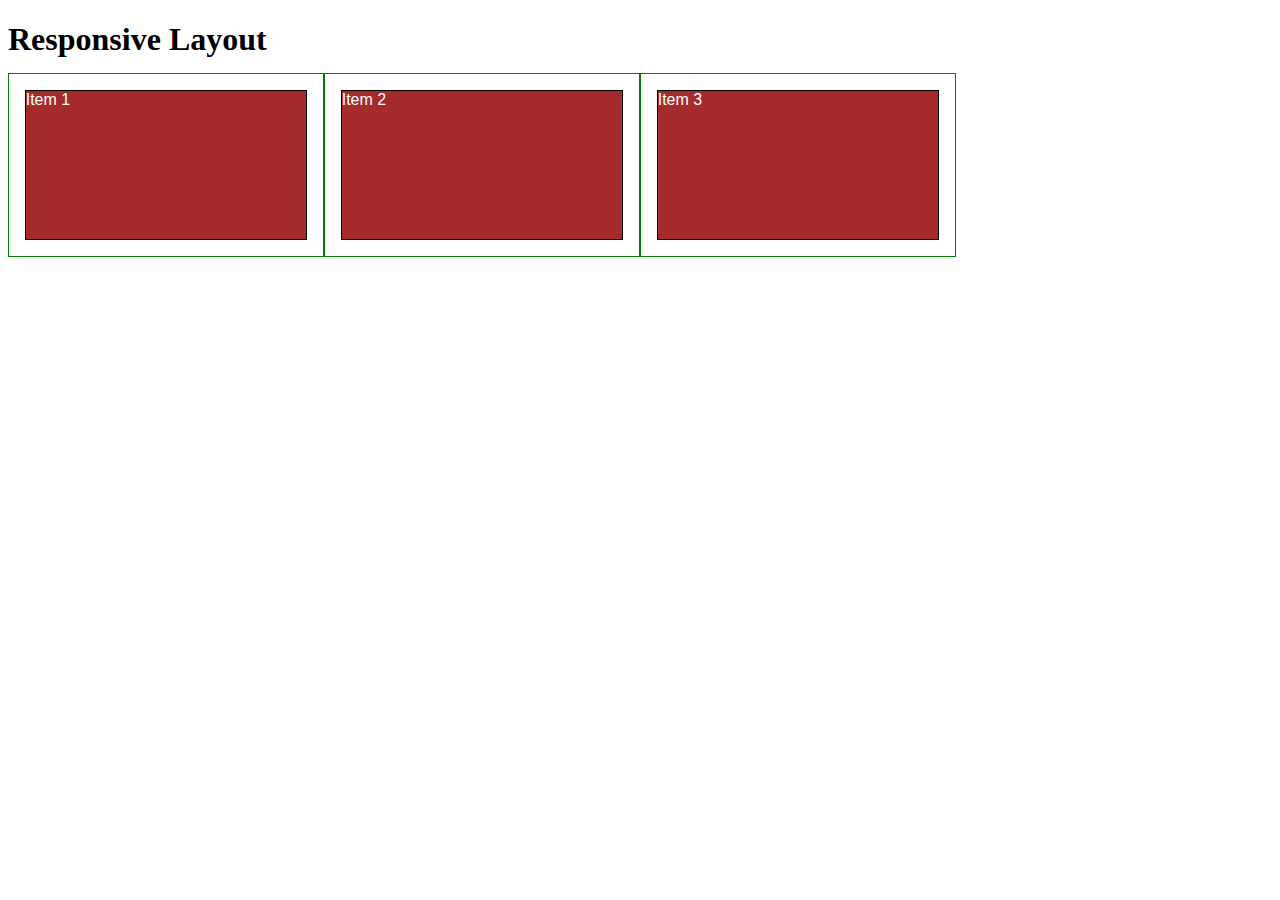
==== module2-solution/index.html @ a5811855 "name change" ====
<!DOCTYPE html>
<html>
<head>
<meta charset="utf-8">
<meta name="viewport" content="width=device-width, initial-scale=1">
<title>Responsive Layout</title>
<style>

/********** Base styles **********/
* {
  box-sizing: border-box;
}
h1 {
  margin-bottom: 15px;
}

p {
  border: 1px solid black;
  background-color: #A52A2A;
  width: 90%;
  height: 150px;
  margin-right: auto;
  margin-left: auto;
  font-family: Helvetica;
  color: white;
}

/* Simple Responsive Framework. */
.row {
  width: 100%;
}

/********** Large devices only **********/
@media (min-width: 1200px) {
  .col-lg-1, .col-lg-2, .col-lg-3, .col-lg-4, .col-lg-5, .col-lg-6, .col-lg-7, .col-lg-8, .col-lg-9, .col-lg-10, .col-lg-11, .col-lg-12 {
    float: left;
    border: 1px solid green;
  }
  .col-lg-1 {
    width: 8.33%;
  }
  .col-lg-2 {
    width: 16.66%;
  }
  .col-lg-3 {
    width: 25%;
  }
  .col-lg-4 {
    width: 33.33%;
  }
  .col-lg-5 {
    width: 41.66%;
  }
  .col-lg-6 {
    width: 50%;
  }
  .col-lg-7 {
    width: 58.33%;
  }
  .col-lg-8 {
    width: 66.66%;
  }
  .col-lg-9 {
    width: 74.99%;
  }
  .col-lg-10 {
    width: 83.33%;
  }
  .col-lg-11 {
    width: 91.66%;
  }
  .col-lg-12 {
    width: 100%;
  }
}

/********** Medium devices only **********/
@media (min-width: 992px) and (max-width: 1199px) {
  .col-md-1, .col-md-2, .col-md-3, .col-md-4, .col-md-5, .col-md-6, .col-md-7, .col-md-8, .col-md-9, .col-md-10, .col-md-11, .col-md-12 {
    float: left;
    border: 1px solid green;
  }
  .col-md-1 {
    width: 8.33%;
  }
  .col-md-2 {
    width: 16.66%;
  }
  .col-md-3 {
    width: 25%;
  }
  .col-md-4 {
    width: 33.33%;
  }
  .col-md-5 {
    width: 41.66%;
  }
  .col-md-6 {
    width: 50%;
  }
  .col-md-7 {
    width: 58.33%;
  }
  .col-md-8 {
    width: 66.66%;
  }
  .col-md-9 {
    width: 74.99%;
  }
  .col-md-10 {
    width: 83.33%;
  }
  .col-md-11 {
    width: 91.66%;
  }
  .col-md-12 {
    width: 100%;
  }
}

</style>
</head>
<body>
<h1>Responsive Layout</h1>

<div class="row">
  <div class="col-lg-3 col-md-6"><p>Item 1</p></div>
  <div class="col-lg-3 col-md-6"><p>Item 2</p></div>
  <div class="col-lg-3 col-md-6"><p>Item 3</p></div>
</div>

</body>
</html>
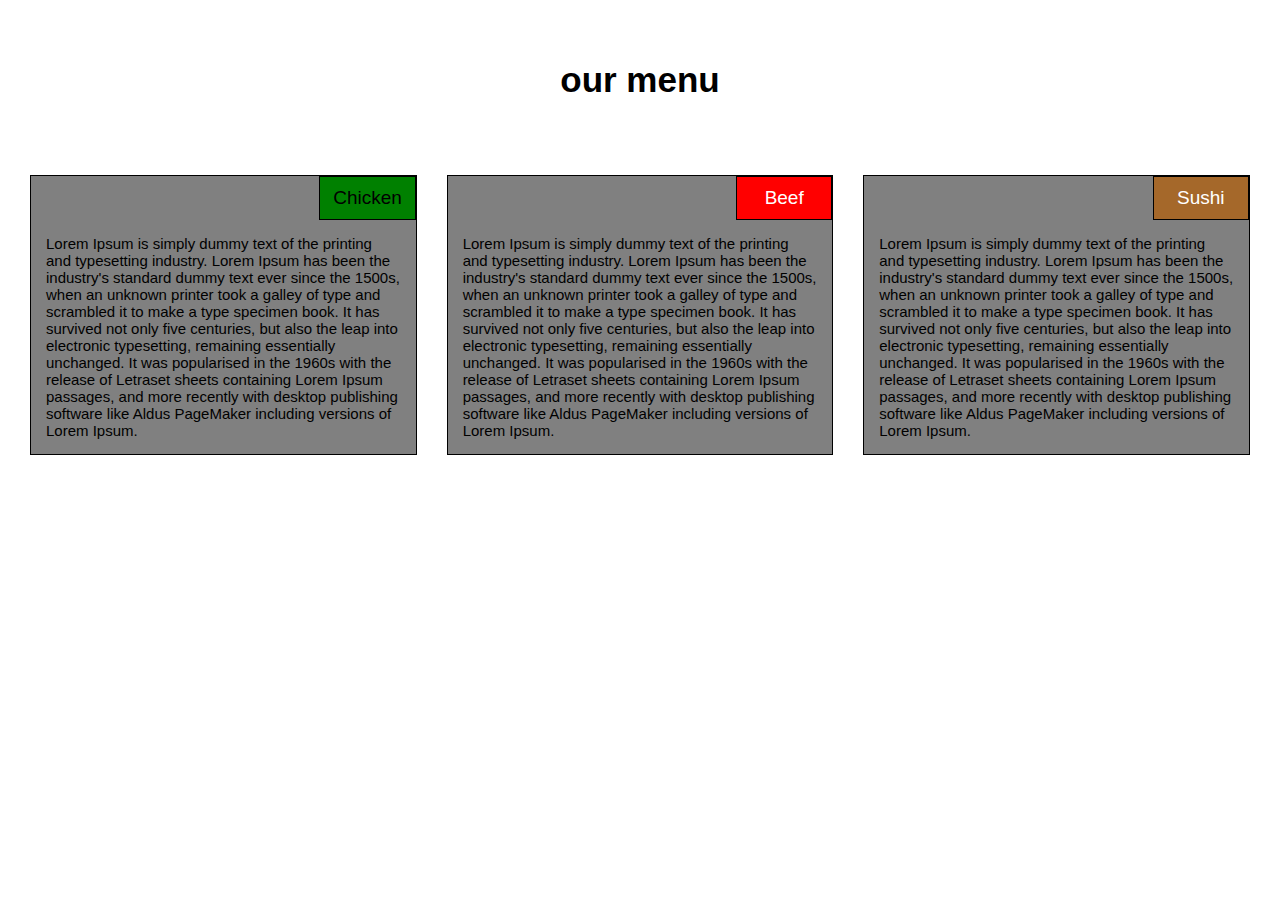
==== commit 0f4dcea9: "final module soltion v1" ====
--- a/module2-solution/index.html
+++ b/module2-solution/index.html
@@ -3,130 +3,29 @@
 <head>
 <meta charset="utf-8">
 <meta name="viewport" content="width=device-width, initial-scale=1">
+
+<link rel="stylesheet" href="css/module2.css">
+
 <title>Responsive Layout</title>
-<style>
 
-/********** Base styles **********/
-* {
-  box-sizing: border-box;
-}
-h1 {
-  margin-bottom: 15px;
-}
-
-p {
-  border: 1px solid black;
-  background-color: #A52A2A;
-  width: 90%;
-  height: 150px;
-  margin-right: auto;
-  margin-left: auto;
-  font-family: Helvetica;
-  color: white;
-}
-
-/* Simple Responsive Framework. */
-.row {
-  width: 100%;
-}
-
-/********** Large devices only **********/
-@media (min-width: 1200px) {
-  .col-lg-1, .col-lg-2, .col-lg-3, .col-lg-4, .col-lg-5, .col-lg-6, .col-lg-7, .col-lg-8, .col-lg-9, .col-lg-10, .col-lg-11, .col-lg-12 {
-    float: left;
-    border: 1px solid green;
-  }
-  .col-lg-1 {
-    width: 8.33%;
-  }
-  .col-lg-2 {
-    width: 16.66%;
-  }
-  .col-lg-3 {
-    width: 25%;
-  }
-  .col-lg-4 {
-    width: 33.33%;
-  }
-  .col-lg-5 {
-    width: 41.66%;
-  }
-  .col-lg-6 {
-    width: 50%;
-  }
-  .col-lg-7 {
-    width: 58.33%;
-  }
-  .col-lg-8 {
-    width: 66.66%;
-  }
-  .col-lg-9 {
-    width: 74.99%;
-  }
-  .col-lg-10 {
-    width: 83.33%;
-  }
-  .col-lg-11 {
-    width: 91.66%;
-  }
-  .col-lg-12 {
-    width: 100%;
-  }
-}
-
-/********** Medium devices only **********/
-@media (min-width: 992px) and (max-width: 1199px) {
-  .col-md-1, .col-md-2, .col-md-3, .col-md-4, .col-md-5, .col-md-6, .col-md-7, .col-md-8, .col-md-9, .col-md-10, .col-md-11, .col-md-12 {
-    float: left;
-    border: 1px solid green;
-  }
-  .col-md-1 {
-    width: 8.33%;
-  }
-  .col-md-2 {
-    width: 16.66%;
-  }
-  .col-md-3 {
-    width: 25%;
-  }
-  .col-md-4 {
-    width: 33.33%;
-  }
-  .col-md-5 {
-    width: 41.66%;
-  }
-  .col-md-6 {
-    width: 50%;
-  }
-  .col-md-7 {
-    width: 58.33%;
-  }
-  .col-md-8 {
-    width: 66.66%;
-  }
-  .col-md-9 {
-    width: 74.99%;
-  }
-  .col-md-10 {
-    width: 83.33%;
-  }
-  .col-md-11 {
-    width: 91.66%;
-  }
-  .col-md-12 {
-    width: 100%;
-  }
-}
-
-</style>
 </head>
 <body>
-<h1>Responsive Layout</h1>
+<h1>our menu</h1>
 
 <div class="row">
-  <div class="col-lg-3 col-md-6"><p>Item 1</p></div>
-  <div class="col-lg-3 col-md-6"><p>Item 2</p></div>
-  <div class="col-lg-3 col-md-6"><p>Item 3</p></div>
+
+  <div class="col-lg-4 col-md-6 col-sm-12">
+    <div class="menu-item" ><span class="menu-title" id="Chicken">Chicken</span><p class="menu-item-des">Lorem Ipsum is simply dummy text of the printing and typesetting industry. Lorem Ipsum has been the industry's standard dummy text ever since the 1500s, when an unknown printer took a galley of type and scrambled it to make a type specimen book. It has survived not only five centuries, but also the leap into electronic typesetting, remaining essentially unchanged. It was popularised in the 1960s with the release of Letraset sheets containing Lorem Ipsum passages, and more recently with desktop publishing software like Aldus PageMaker including versions of Lorem Ipsum.</p></div>
+  </div>
+
+  <div class="col-lg-4 col-md-6 col-sm-12">
+    <div class="menu-item" ><span class="menu-title" id="Beef">Beef</span><p class="menu-item-des">Lorem Ipsum is simply dummy text of the printing and typesetting industry. Lorem Ipsum has been the industry's standard dummy text ever since the 1500s, when an unknown printer took a galley of type and scrambled it to make a type specimen book. It has survived not only five centuries, but also the leap into electronic typesetting, remaining essentially unchanged. It was popularised in the 1960s with the release of Letraset sheets containing Lorem Ipsum passages, and more recently with desktop publishing software like Aldus PageMaker including versions of Lorem Ipsum.</p></div>
+  </div>
+
+  <div class="col-lg-4 col-md-12 col-sm-12">
+    <div class="menu-item" ><span class="menu-title" id="Sushi">Sushi</span><p class="menu-item-des">Lorem Ipsum is simply dummy text of the printing and typesetting industry. Lorem Ipsum has been the industry's standard dummy text ever since the 1500s, when an unknown printer took a galley of type and scrambled it to make a type specimen book. It has survived not only five centuries, but also the leap into electronic typesetting, remaining essentially unchanged. It was popularised in the 1960s with the release of Letraset sheets containing Lorem Ipsum passages, and more recently with desktop publishing software like Aldus PageMaker including versions of Lorem Ipsum.</p></div>
+  </div>
+
 </div>
 
 </body>
--- a/module2-solution/css/module2.css
+++ b/module2-solution/css/module2.css
@@ -0,0 +1,159 @@
+/********** Base styles **********/
+* {
+  box-sizing: border-box;
+  margin: 0;
+  padding: 0;
+  font-family: Tahoma, Arial, Helvetica, sans-serif;
+}
+h1 {
+  margin: 30px;
+  padding: 30px;
+  text-align: center;
+  font-size: 35px;
+}
+
+.menu-item-des{
+  padding: 15px ;
+  clear: both;
+  font-size: 15px;
+}
+
+.menu-item{
+border: 1px solid black ;
+margin-bottom: : 15px ;
+/*padding: 15px ;*/
+background-color: gray ;
+position: relative;
+top: 0px;
+}
+.menu-title{
+  border: 1px solid black ;
+  text-align: center;
+  width: 25%;
+  height: 5%;
+  padding-right: 10px;
+  padding-left: 10px;
+  padding-top: 10px;
+  padding-bottom: 10px ;
+  margin: 0px;
+  float: right;
+  font-size: 19px;
+}
+#Chicken{
+  background-color: green ;
+}
+#Beef{
+  background-color: red ;
+  color: white ;
+}
+#Sushi{
+  background-color: #A5682A ;
+  color: white ;
+}
+
+/* Simple Responsive Framework. */
+.row {
+  width: 100%;
+  padding-right: 15px;
+  padding-left: 15px ;
+}
+@media (max-width: 767px){
+  .col-sm-12{
+    padding: 15px ;
+  }
+  .row{
+    padding-bottom: 15px;
+  }
+}
+
+/********** Large devices only **********/
+@media (min-width: 992px) {
+  .col-lg-1, .col-lg-2, .col-lg-3, .col-lg-4, .col-lg-5, .col-lg-6, .col-lg-7, .col-lg-8, .col-lg-9, .col-lg-10, .col-lg-11, .col-lg-12 {
+    float: left;
+    padding: 15px ;
+  }
+  .col-lg-1 {
+    width: 8.33%;
+  }
+  .col-lg-2 {
+    width: 16.66%;
+  }
+  .col-lg-3 {
+    width: 25%;
+  }
+  .col-lg-4 {
+    width: 33.33%;
+  }
+  .col-lg-5 {
+    width: 41.66%;
+  }
+  .col-lg-6 {
+    width: 50%;
+  }
+  .col-lg-7 {
+    width: 58.33%;
+  }
+  .col-lg-8 {
+    width: 66.66%;
+  }
+  .col-lg-9 {
+    width: 74.99%;
+  }
+  .col-lg-10 {
+    width: 83.33%;
+  }
+  .col-lg-11 {
+    width: 91.66%;
+  }
+  .col-lg-12 {
+    width: 100%;
+  }
+}
+
+/********** Medium devices only **********/
+@media (min-width: 768px) and (max-width: 991px) {
+  .col-md-1, .col-md-2, .col-md-3, .col-md-4, .col-md-5, .col-md-6, .col-md-7, .col-md-8, .col-md-9, .col-md-10, .col-md-11, .col-md-12 {
+    float: left;
+    padding: 15px ; 
+  }
+  .col-md-12 .menu-title{
+    width: 12%;
+  }
+  .col-md-1 {
+    width: 8.33%;
+  }
+  .col-md-2 {
+    width: 16.66%;
+  }
+  .col-md-3 {
+    width: 25%;
+  }
+  .col-md-4 {
+    width: 33.33%;
+  }
+  .col-md-5 {
+    width: 41.66%;
+  }
+  .col-md-6 {
+    width: 50%;
+  }
+  .col-md-7 {
+    width: 58.33%;
+  }
+  .col-md-8 {
+    width: 66.66%;
+  }
+  .col-md-9 {
+    width: 74.99%;
+  }
+  .col-md-10 {
+    width: 83.33%;
+  }
+  .col-md-11 {
+    width: 91.66%;
+  }
+  .col-md-12 {
+    width: 100%;
+  }
+}
+
